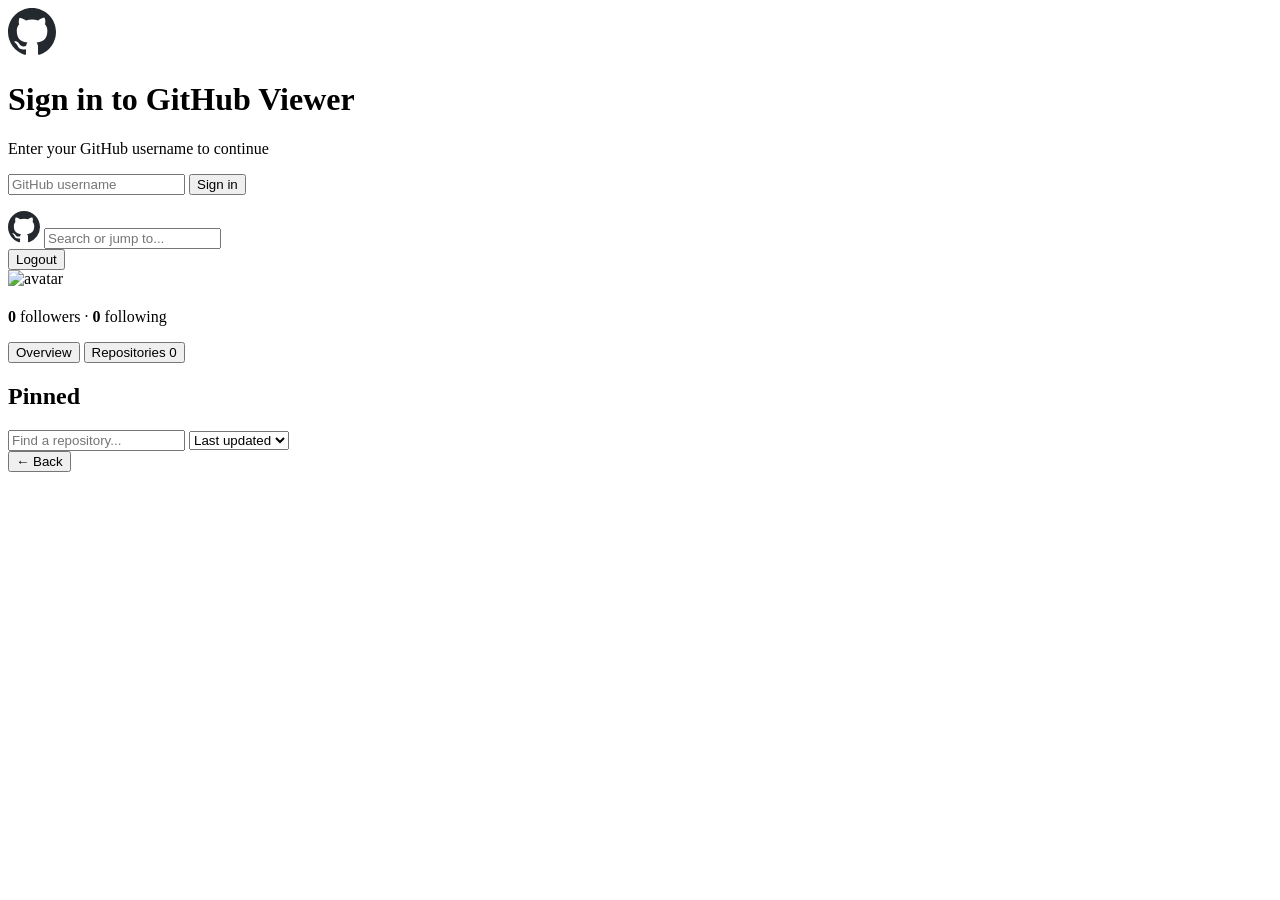
==== index.html @ 1018f70e "Add initial HTML structure for GitHub Profile Viewer" ====
<!DOCTYPE html>
<html lang="en">
<head>
  <meta charset="UTF-8">
  <meta name="viewport" content="width=device-width, initial-scale=1.0">
  <title>GitHub Profile Viewer</title>
  <link rel="stylesheet" href="style.css">
  <link rel="preconnect" href="https://fonts.googleapis.com">
  <link rel="preconnect" href="https://fonts.gstatic.com" crossorigin>
  <link href="https://fonts.googleapis.com/css2?family=Inter:wght@400;500;600&display=swap" rel="stylesheet">
</head>
<body>
  <div id="login-view" class="view active">
    <div class="login-box">
      <svg height="48" viewBox="0 0 16 16" width="48"><path fill="#24292f" d="M8 0C3.58 0 0 3.58 0 8c0 3.54 2.29 6.53 5.47 7.59.4.07.55-.17.55-.38 0-.19-.01-.82-.01-1.49-2.01.37-2.53-.49-2.69-.94-.09-.23-.48-.94-.82-1.13-.28-.15-.68-.52-.01-.53.63-.01 1.08.58 1.23.82.72 1.21 1.87.87 2.33.66.07-.52.28-.87.51-1.07-1.78-.2-3.64-.89-3.64-3.95 0-.87.31-1.59.82-2.15-.08-.2-.36-1.02.08-2.12 0 0 .67-.21 2.2.82.64-.18 1.32-.27 2-.27.68 0 1.36.09 2 .27 1.53-1.04 2.2-.82 2.2-.82.44 1.1.16 1.92.08 2.12.51.56.82 1.27.82 2.15 0 3.07-1.87 3.75-3.65 3.95.29.25.54.73.54 1.48 0 1.07-.01 1.93-.01 2.2 0 .21.15.46.55.38A8.013 8.013 0 0016 8c0-4.42-3.58-8-8-8z"></path></svg>
      <h1>Sign in to GitHub Viewer</h1>
      <p>Enter your GitHub username to continue</p>
      <input type="text" id="username-input" placeholder="GitHub username">
      <button id="login-btn">Sign in</button>
      <p id="login-error" class="error"></p>
    </div>
  </div>

  <div id="app-view" class="view">
    <header class="app-header">
      <div class="header-left">
        <svg height="32" viewBox="0 0 16 16" width="32"><path fill="#24292f" d="M8 0C3.58 0 0 3.58 0 8c0 3.54 2.29 6.53 5.47 7.59.4.07.55-.17.55-.38 0-.19-.01-.82-.01-1.49-2.01.37-2.53-.49-2.69-.94-.09-.23-.48-.94-.82-1.13-.28-.15-.68-.52-.01-.53.63-.01 1.08.58 1.23.82.72 1.21 1.87.87 2.33.66.07-.52.28-.87.51-1.07-1.78-.2-3.64-.89-3.64-3.95 0-.87.31-1.59.82-2.15-.08-.2-.36-1.02.08-2.12 0 0 .67-.21 2.2.82.64-.18 1.32-.27 2-.27.68 0 1.36.09 2 .27 1.53-1.04 2.2-.82 2.2-.82.44 1.1.16 1.92.08 2.12.51.56.82 1.27.82 2.15 0 3.07-1.87 3.75-3.65 3.95.29.25.54.73.54 1.48 0 1.07-.01 1.93-.01 2.2 0 .21.15.46.55.38A8.013 8.013 0 0016 8c0-4.42-3.58-8-8-8z"></path></svg>
        <input type="text" id="header-search" placeholder="Search or jump to...">
      </div>
      <button id="logout-btn">Logout</button>
    </header>

    <main class="container">
      <aside class="profile-sidebar">
        <img id="profile-avatar" src="" alt="avatar">
        <h1 id="profile-name"></h1>
        <div id="profile-username" class="text-muted"></div>
        <p id="profile-bio"></p>
        <div class="profile-stats">
          <span><strong id="followers-count">0</strong> followers</span> · 
          <span><strong id="following-count">0</strong> following</span>
        </div>
        <ul id="profile-details"></ul>
      </aside>

      <section class="main-content">
        <nav class="tab-nav">
          <button class="tab-btn active" data-tab="overview">Overview</button>
          <button class="tab-btn" data-tab="repositories">Repositories <span id="repo-count" class="counter">0</span></button>
        </nav>

        <div id="overview-tab" class="tab-content active">
          <div id="profile-readme"></div>
          <h2>Pinned</h2>
          <div id="pinned-repos" class="repo-grid"></div>
          <h2 id="contrib-year"></h2>
          <div id="contrib-graph"></div>
        </div>

        <div id="repositories-tab" class="tab-content">
          <div class="repo-controls">
            <input type="text" id="repo-search" placeholder="Find a repository...">
            <select id="repo-sort">
              <option value="updated">Last updated</option>
              <option value="name">Name</option>
              <option value="stars">Stars</option>
            </select>
          </div>
          <div id="repo-list"></div>
        </div>

        <div id="repo-view" class="tab-content">
          <div class="repo-header">
            <button id="back-to-profile">← Back</button>
            <h2 id="repo-view-name"></h2>
          </div>
          <div id="file-browser"></div>
        </div>
      </section>
    </main>
  </div>

  <script src="script.js"></script>
</body>
</html>
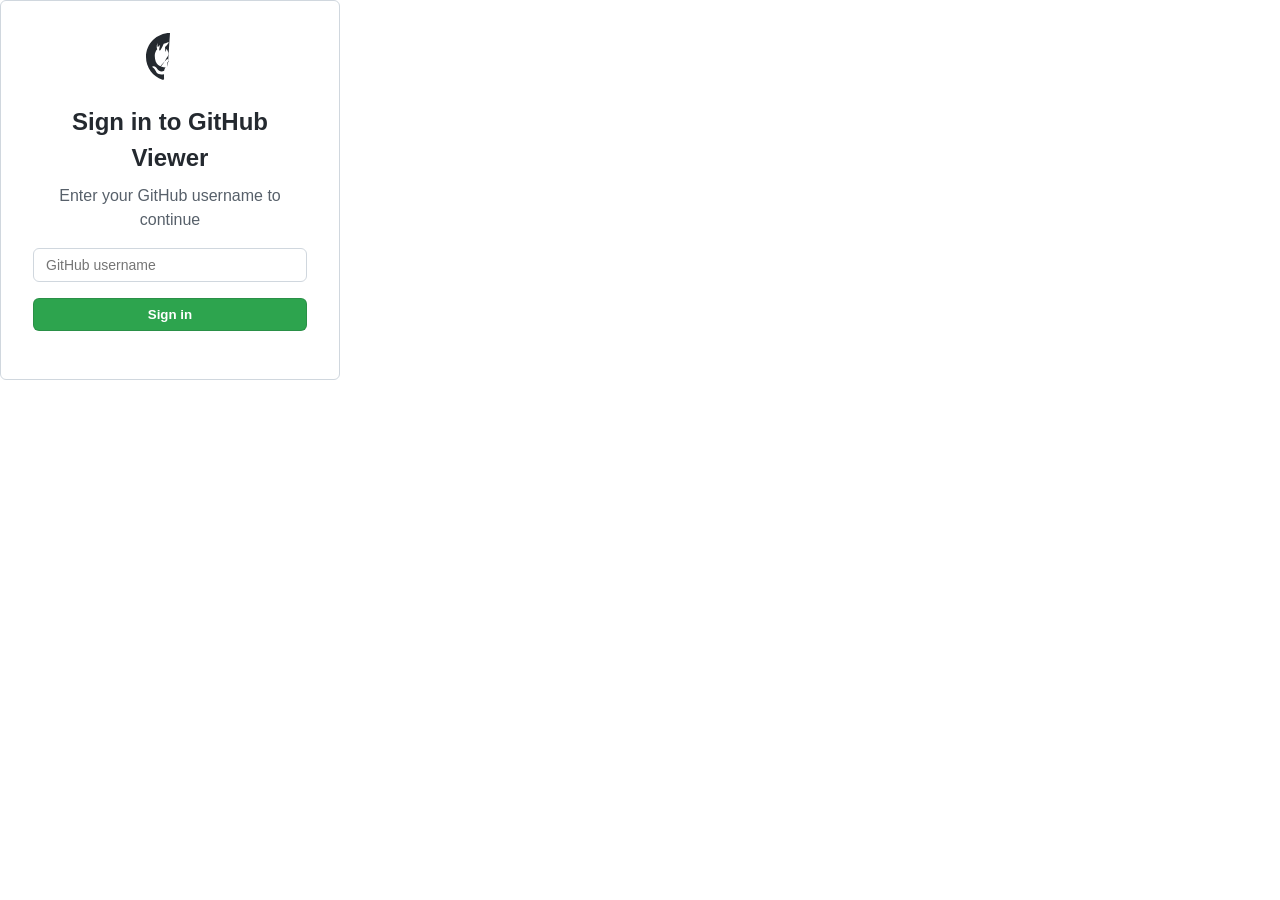
==== commit dae3692f: "Update index.html" ====
--- a/index.html
+++ b/index.html
@@ -3,83 +3,22 @@
 <head>
   <meta charset="UTF-8">
   <meta name="viewport" content="width=device-width, initial-scale=1.0">
-  <title>GitHub Profile Viewer</title>
+  <base href="/">
+  <title>Sign in - GitHub Profile Viewer</title>
   <link rel="stylesheet" href="style.css">
   <link rel="preconnect" href="https://fonts.googleapis.com">
   <link rel="preconnect" href="https://fonts.gstatic.com" crossorigin>
   <link href="https://fonts.googleapis.com/css2?family=Inter:wght@400;500;600&display=swap" rel="stylesheet">
 </head>
-<body>
-  <div id="login-view" class="view active">
-    <div class="login-box">
-      <svg height="48" viewBox="0 0 16 16" width="48"><path fill="#24292f" d="M8 0C3.58 0 0 3.58 0 8c0 3.54 2.29 6.53 5.47 7.59.4.07.55-.17.55-.38 0-.19-.01-.82-.01-1.49-2.01.37-2.53-.49-2.69-.94-.09-.23-.48-.94-.82-1.13-.28-.15-.68-.52-.01-.53.63-.01 1.08.58 1.23.82.72 1.21 1.87.87 2.33.66.07-.52.28-.87.51-1.07-1.78-.2-3.64-.89-3.64-3.95 0-.87.31-1.59.82-2.15-.08-.2-.36-1.02.08-2.12 0 0 .67-.21 2.2.82.64-.18 1.32-.27 2-.27.68 0 1.36.09 2 .27 1.53-1.04 2.2-.82 2.2-.82.44 1.1.16 1.92.08 2.12.51.56.82 1.27.82 2.15 0 3.07-1.87 3.75-3.65 3.95.29.25.54.73.54 1.48 0 1.07-.01 1.93-.01 2.2 0 .21.15.46.55.38A8.013 8.013 0 0016 8c0-4.42-3.58-8-8-8z"></path></svg>
-      <h1>Sign in to GitHub Viewer</h1>
-      <p>Enter your GitHub username to continue</p>
-      <input type="text" id="username-input" placeholder="GitHub username">
-      <button id="login-btn">Sign in</button>
-      <p id="login-error" class="error"></p>
-    </div>
+<body class="login-body" data-page="login">
+  <div class="login-box">
+    <svg height="48" viewBox="0 0 16 16" width="48"><path fill="#24292f" d="M8 0C3.58 0 0 3.58 0 8c0 3.54 2.29 6.53 5.47 7.59.4.07.55-.17.55-.38 0-.19-.01-.82-.01-1.49-2.01.37-2.53-.49-2.69-.94-.09-.23-.48-.94-.82-1.13-.28-.15-.68-.52-.01-.53.63-.01 1.08.58 1.23.82.72 1.21 1.87.87 2.33.66.07-.52.28-.87.51-1.07-1.78-.2-3.64-.89-3.64-3.95 0-.87.31-1.59.82-2.15-.08-.2-.36-1.02.08-2.12 0 0.67-.21 2.2.82.64-.18 1.32-.27 2-.27.68 0 1.36.09 2.27 1.53-1.04 2.2-.82 2.2-.82.44 1.1.16 1.92.08 2.12.51.56.82 1.27.82 2.15 0 3.07-1.87 3.75-3.65 3.95.29.25.54.73.54 1.48 0 1.07-.01 1.93-.01 2.2 0.21.15.46.55.38A8.013 8.013 0 0016 8c0-4.42-3.58-8-8-8z"></path></svg>
+    <h1>Sign in to GitHub Viewer</h1>
+    <p>Enter your GitHub username to continue</p>
+    <input type="text" id="username-input" placeholder="GitHub username" autocomplete="username">
+    <button id="login-btn">Sign in</button>
+    <p id="login-error" class="error"></p>
   </div>
-
-  <div id="app-view" class="view">
-    <header class="app-header">
-      <div class="header-left">
-        <svg height="32" viewBox="0 0 16 16" width="32"><path fill="#24292f" d="M8 0C3.58 0 0 3.58 0 8c0 3.54 2.29 6.53 5.47 7.59.4.07.55-.17.55-.38 0-.19-.01-.82-.01-1.49-2.01.37-2.53-.49-2.69-.94-.09-.23-.48-.94-.82-1.13-.28-.15-.68-.52-.01-.53.63-.01 1.08.58 1.23.82.72 1.21 1.87.87 2.33.66.07-.52.28-.87.51-1.07-1.78-.2-3.64-.89-3.64-3.95 0-.87.31-1.59.82-2.15-.08-.2-.36-1.02.08-2.12 0 0 .67-.21 2.2.82.64-.18 1.32-.27 2-.27.68 0 1.36.09 2 .27 1.53-1.04 2.2-.82 2.2-.82.44 1.1.16 1.92.08 2.12.51.56.82 1.27.82 2.15 0 3.07-1.87 3.75-3.65 3.95.29.25.54.73.54 1.48 0 1.07-.01 1.93-.01 2.2 0 .21.15.46.55.38A8.013 8.013 0 0016 8c0-4.42-3.58-8-8-8z"></path></svg>
-        <input type="text" id="header-search" placeholder="Search or jump to...">
-      </div>
-      <button id="logout-btn">Logout</button>
-    </header>
-
-    <main class="container">
-      <aside class="profile-sidebar">
-        <img id="profile-avatar" src="" alt="avatar">
-        <h1 id="profile-name"></h1>
-        <div id="profile-username" class="text-muted"></div>
-        <p id="profile-bio"></p>
-        <div class="profile-stats">
-          <span><strong id="followers-count">0</strong> followers</span> · 
-          <span><strong id="following-count">0</strong> following</span>
-        </div>
-        <ul id="profile-details"></ul>
-      </aside>
-
-      <section class="main-content">
-        <nav class="tab-nav">
-          <button class="tab-btn active" data-tab="overview">Overview</button>
-          <button class="tab-btn" data-tab="repositories">Repositories <span id="repo-count" class="counter">0</span></button>
-        </nav>
-
-        <div id="overview-tab" class="tab-content active">
-          <div id="profile-readme"></div>
-          <h2>Pinned</h2>
-          <div id="pinned-repos" class="repo-grid"></div>
-          <h2 id="contrib-year"></h2>
-          <div id="contrib-graph"></div>
-        </div>
-
-        <div id="repositories-tab" class="tab-content">
-          <div class="repo-controls">
-            <input type="text" id="repo-search" placeholder="Find a repository...">
-            <select id="repo-sort">
-              <option value="updated">Last updated</option>
-              <option value="name">Name</option>
-              <option value="stars">Stars</option>
-            </select>
-          </div>
-          <div id="repo-list"></div>
-        </div>
-
-        <div id="repo-view" class="tab-content">
-          <div class="repo-header">
-            <button id="back-to-profile">← Back</button>
-            <h2 id="repo-view-name"></h2>
-          </div>
-          <div id="file-browser"></div>
-        </div>
-      </section>
-    </main>
-  </div>
-
   <script src="script.js"></script>
 </body>
 </html>
--- a/style.css
+++ b/style.css
@@ -0,0 +1,241 @@
+* { margin: 0; padding: 0; box-sizing: border-box; }
+
+body {
+  font-family: 'Inter', -apple-system, BlinkMacSystemFont, sans-serif;
+  background: #ffffff;
+  color: #24292f;
+  line-height: 1.5;
+}
+
+.view { display: none; }
+.view.active { display: block; }
+
+/* Login */
+#login-view {
+  display: flex;
+  align-items: center;
+  justify-content: center;
+  min-height: 100vh;
+  background: #f6f8fa;
+}
+
+.login-box {
+  background: white;
+  padding: 32px;
+  border: 1px solid #d0d7de;
+  border-radius: 6px;
+  text-align: center;
+  width: 340px;
+}
+
+.login-box h1 { font-size: 24px; margin: 16px 0 8px; }
+.login-box p { color: #57606a; margin-bottom: 16px; }
+
+#username-input {
+  width: 100%;
+  padding: 8px 12px;
+  border: 1px solid #d0d7de;
+  border-radius: 6px;
+  font-size: 14px;
+  margin-bottom: 16px;
+}
+
+#login-btn {
+  width: 100%;
+  padding: 8px 16px;
+  background: #2da44e;
+  color: white;
+  border: 1px solid rgba(27,31,36,0.15);
+  border-radius: 6px;
+  font-weight: 600;
+  cursor: pointer;
+}
+
+#login-btn:hover { background: #2c974b; }
+.error { color: #cf222e; font-size: 12px; margin-top: 8px; }
+
+/* Header */
+.app-header {
+  display: flex;
+  align-items: center;
+  justify-content: space-between;
+  padding: 16px 32px;
+  background: #f6f8fa;
+  border-bottom: 1px solid #d0d7de;
+}
+
+.header-left {
+  display: flex;
+  align-items: center;
+  gap: 16px;
+}
+
+#header-search {
+  width: 272px;
+  padding: 6px 12px;
+  border: 1px solid #d0d7de;
+  border-radius: 6px;
+  background: #ffffff;
+}
+
+#logout-btn {
+  padding: 6px 12px;
+  border: 1px solid #d0d7de;
+  border-radius: 6px;
+  background: #f6f8fa;
+  cursor: pointer;
+  font-weight: 500;
+}
+
+#logout-btn:hover { background: #f3f4f6; }
+
+/* Layout */
+.container {
+  display: flex;
+  max-width: 1280px;
+  margin: 0 auto;
+  padding: 24px 32px;
+  gap: 24px;
+}
+
+.profile-sidebar { width: 296px; flex-shrink: 0; }
+#profile-avatar { width: 296px; height: 296px; border-radius: 50%; border: 1px solid #d0d7de; }
+#profile-name { font-size: 24px; margin-top: 16px; }
+#profile-username { font-size: 20px; font-weight: 300; margin-bottom: 16px; }
+.text-muted { color: #57606a; }
+#profile-bio { margin-bottom: 16px; }
+.profile-stats { margin-bottom: 16px; font-size: 14px; }
+#profile-details { list-style: none; font-size: 14px; }
+#profile-details li { margin-bottom: 8px; }
+
+.main-content { flex: 1; min-width: 0; }
+
+/* Tabs */
+.tab-nav {
+  display: flex;
+  border-bottom: 1px solid #d0d7de;
+  margin-bottom: 24px;
+}
+
+.tab-btn {
+  padding: 8px 16px;
+  background: none;
+  border: none;
+  border-bottom: 2px solid transparent;
+  cursor: pointer;
+  font-size: 14px;
+  color: #24292f;
+}
+
+.tab-btn.active { border-bottom-color: #fd8c73; font-weight: 600; }
+.counter {
+  background: #eff1f3;
+  padding: 2px 6px;
+  border-radius: 2em;
+  font-size: 12px;
+  margin-left: 4px;
+}
+
+.tab-content { display: none; }
+.tab-content.active { display: block; }
+
+/* Overview */
+.repo-grid {
+  display: grid;
+  grid-template-columns: repeat(2, 1fr);
+  gap: 16px;
+  margin: 16px 0 32px;
+}
+
+.repo-card {
+  padding: 16px;
+  border: 1px solid #d0d7de;
+  border-radius: 6px;
+}
+
+.repo-card h3 { font-size: 14px; margin-bottom: 8px; }
+.repo-card h3 a { color: #0969da; text-decoration: none; }
+.repo-card h3 a:hover { text-decoration: underline; }
+.repo-card p { font-size: 12px; color: #57606a; margin-bottom: 16px; }
+.repo-meta { display: flex; gap: 16px; font-size: 12px; color: #57606a; }
+
+#contrib-graph {
+  padding: 16px;
+  border: 1px solid #d0d7de;
+  border-radius: 6px;
+  margin-top: 8px;
+}
+
+/* Repositories */
+.repo-controls {
+  display: flex;
+  gap: 8px;
+  margin-bottom: 16px;
+}
+
+#repo-search {
+  flex: 1;
+  padding: 6px 12px;
+  border: 1px solid #d0d7de;
+  border-radius: 6px;
+}
+
+#repo-sort {
+  padding: 6px 12px;
+  border: 1px solid #d0d7de;
+  border-radius: 6px;
+}
+
+.repo-item {
+  padding: 24px 0;
+  border-bottom: 1px solid #d0d7de;
+}
+
+.repo-item h3 { margin-bottom: 8px; }
+.repo-item h3 a { color: #0969da; font-size: 20px; text-decoration: none; }
+.repo-item p { color: #57606a; margin-bottom: 8px; }
+
+/* Repo View */
+.repo-header {
+  display: flex;
+  align-items: center;
+  gap: 16px;
+  margin-bottom: 16px;
+}
+
+#back-to-profile {
+  padding: 6px 12px;
+  border: 1px solid #d0d7de;
+  border-radius: 6px;
+  background: #f6f8fa;
+  cursor: pointer;
+}
+
+.file-list { border: 1px solid #d0d7de; border-radius: 6px; }
+.file-item {
+  display: flex;
+  justify-content: space-between;
+  align-items: center;
+  padding: 8px 16px;
+  border-bottom: 1px solid #d0d7de;
+}
+
+.file-item:last-child { border-bottom: none; }
+.file-item a { color: #0969da; text-decoration: none; }
+.file-item a:hover { text-decoration: underline; }
+
+.download-btn {
+  padding: 4px 8px;
+  font-size: 12px;
+  border: 1px solid #d0d7de;
+  border-radius: 6px;
+  background: #f6f8fa;
+  cursor: pointer;
+}
+
+h2 { font-size: 16px; margin: 24px 0 8px; }
+@media (max-width: 768px) {
+  .container { flex-direction: column; }
+  .profile-sidebar, #profile-avatar { width: 100%; }
+  .repo-grid { grid-template-columns: 1fr; }
+}
